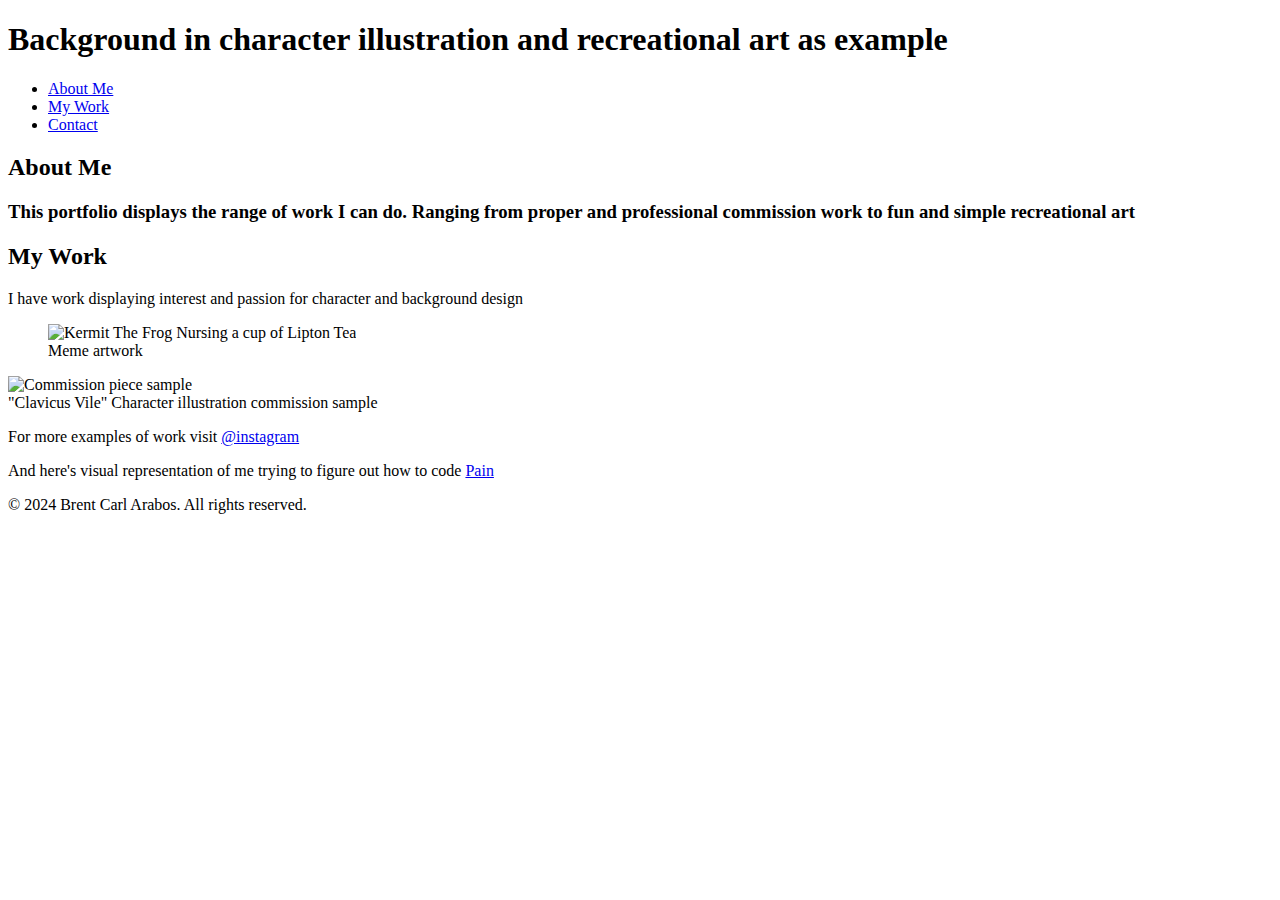
==== index.html @ 564f64f8 "Playing with hyphens for images" ====
<!DOCTYPE html>
<!-- Created by Brent Arabos -->
<html lang="en">
<head>
    <meta charset="UTF-8">
    <meta name="viewport" content="width=device-width, initial-scale=1.0">
    <title>Brent Arabos - Lab#1 Art Potfolio</title>
</head>
<body>
    <header>
        <h1> Background in character illustration and recreational art as example </h1>
        <nav>
            <ul> 
                <li><a href="#about">About Me</a></li>
                <li><a href="#work">My Work</a></li>
                <li><a href="#contact">Contact</a></li>
            </ul>
        </nav>
    </header>

    <main>
        <section id="about"> 
            <h2>About Me</h2>
            <h3> This portfolio displays the range of work I can do. Ranging from proper and professional commission work to fun and simple recreational art</h3>
        <aside>
        </aside>
        </section>
        <section id="work"> 
            <h2>My Work</h2>
            <p>I have work displaying interest and passion for character and background design</p>
            <figure>
                <img src="2nd-photo.jpg" alt="Kermit The Frog Nursing a cup of Lipton Tea">
                <figcaption> Meme artwork</figcaption>
            </figure>
                <img src="1st-photo.jpg" alt="Commission piece sample" height="400" width="300" >
                <figcaption> "Clavicus Vile" Character illustration commission sample</figcaption>
            <p> For more examples of work visit <a href="https://instagram.com/c_lutterhead?igshid=OGQ5ZDc2ODk2ZA%3D%3D&utm_source=qr">@instagram</a>
            </p>
            <p> And here's visual representation of me trying to figure out how to code <a href="https://giphy.com/gifs/hidethepainharold-pain-hide-7T33BLlB7NQrjozoRB/fullscreen">Pain</a> </p>
   </main>
    <footer> 
        <p>&copy; 2024 Brent Carl Arabos. All rights reserved.</p> 
    </footer>
</body>
</html>
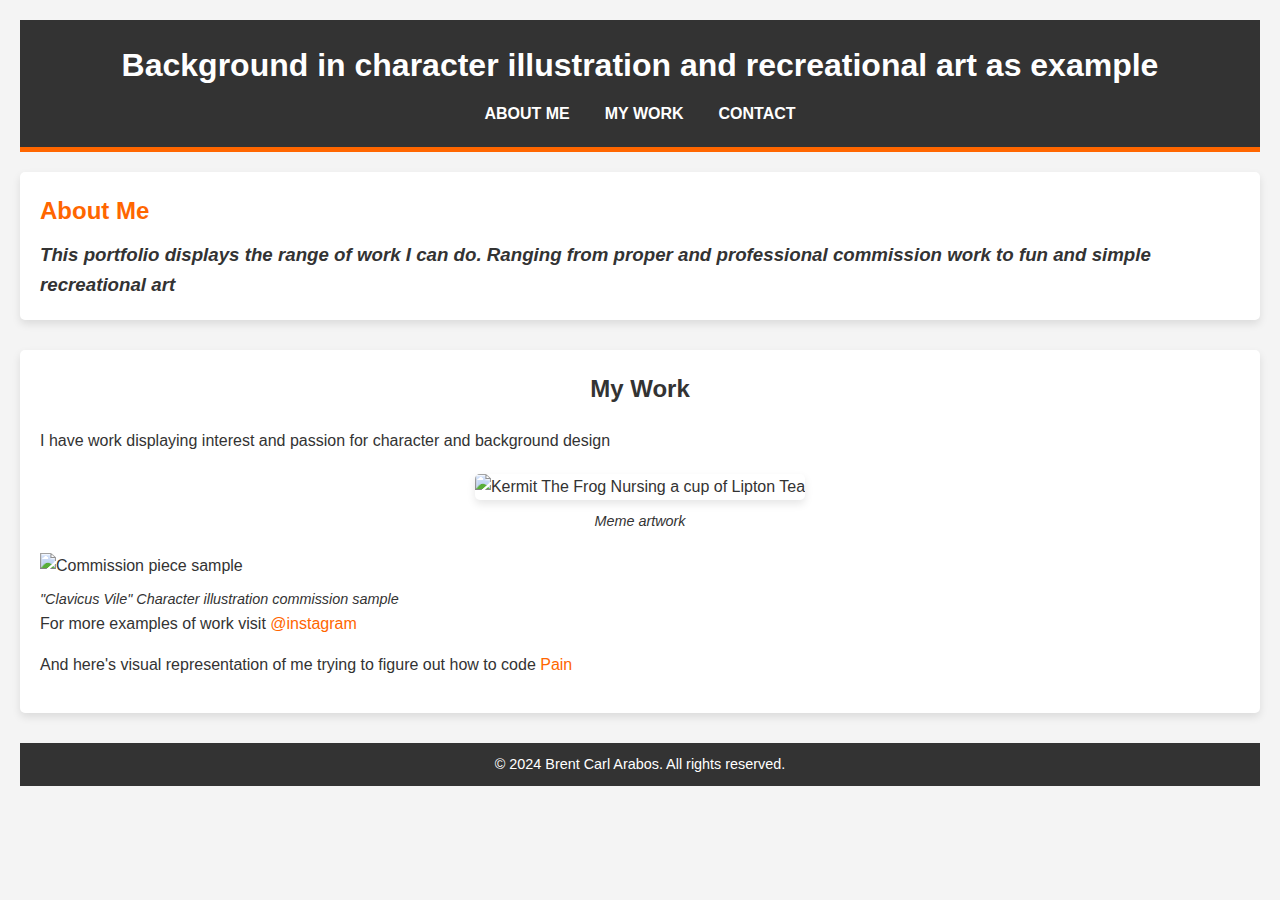
==== commit 67855f23: "File name correction" ====
--- a/index.html
+++ b/index.html
@@ -2,6 +2,7 @@
 <!-- Created by Brent Arabos -->
 <html lang="en">
 <head>
+    <link rel="stylesheet" href="CSS test 2.css">
     <meta charset="UTF-8">
     <meta name="viewport" content="width=device-width, initial-scale=1.0">
     <title>Brent Arabos - Lab#1 Art Potfolio</title>
--- a/CSS test 2.css
+++ b/CSS test 2.css
@@ -0,0 +1,139 @@
+/* General Reset */
+* {
+    margin: 0;
+    padding: 0;
+    box-sizing: border-box;
+}
+
+/* Body Styling */
+body {
+    font-family: Arial, sans-serif;
+    line-height: 1.6;
+    background-color: #f4f4f4;
+    color: #333;
+    padding: 20px;
+}
+
+/* Header Styling */
+header {
+    background-color: #333;
+    color: #fff;
+    text-align: center;
+    padding: 20px;
+    border-bottom: 5px solid #ff6600;
+}
+
+header h1 {
+    font-size: 2rem;
+    margin-bottom: 10px;
+}
+
+/* Navigation Styling */
+nav ul {
+    list-style: none;
+    display: flex;
+    justify-content: center;
+    gap: 15px;
+}
+
+nav ul li a {
+    text-decoration: none;
+    color: #fff;
+    font-weight: bold;
+    text-transform: uppercase;
+    padding: 5px 10px;
+    border-radius: 3px;
+    transition: background-color 0.3s ease;
+}
+
+nav ul li a:hover {
+    background-color: #ff6600;
+    color: #000;
+}
+
+/* Section Styling */
+main {
+    margin-top: 20px;
+}
+
+section {
+    margin-bottom: 30px;
+    padding: 20px;
+    background: #fff;
+    border-radius: 5px;
+    box-shadow: 0 4px 8px rgba(0, 0, 0, 0.1);
+}
+
+/* About Section */
+#about h2 {
+    color: #ff6600;
+    margin-bottom: 10px;
+}
+
+#about h3 {
+    font-style: italic;
+}
+
+/* Work Section */
+#work h2 {
+    text-align: center;
+    margin-bottom: 20px;
+    color: #333;
+}
+
+#work p {
+    margin-bottom: 15px;
+}
+
+figure {
+    margin: 20px auto;
+    text-align: center;
+}
+
+figure img {
+    max-width: 100%;
+    height: auto;
+    border-radius: 5px;
+    box-shadow: 0 4px 8px rgba(0, 0, 0, 0.1);
+}
+
+figcaption {
+    margin-top: 10px;
+    font-size: 0.9rem;
+    font-style: italic;
+}
+
+/* Footer Styling */
+footer {
+    text-align: center;
+    background-color: #333;
+    color: #fff;
+    padding: 10px;
+    margin-top: 20px;
+    font-size: 0.9rem;
+}
+
+/* Links Styling */
+a {
+    color: #ff6600;
+    text-decoration: none;
+}
+
+a:hover {
+    text-decoration: underline;
+}
+
+/* Responsiveness */
+@media (max-width: 768px) {
+    header h1 {
+        font-size: 1.5rem;
+    }
+
+    nav ul {
+        flex-direction: column;
+    }
+
+    nav ul li {
+        margin-bottom: 10px;
+    }
+}
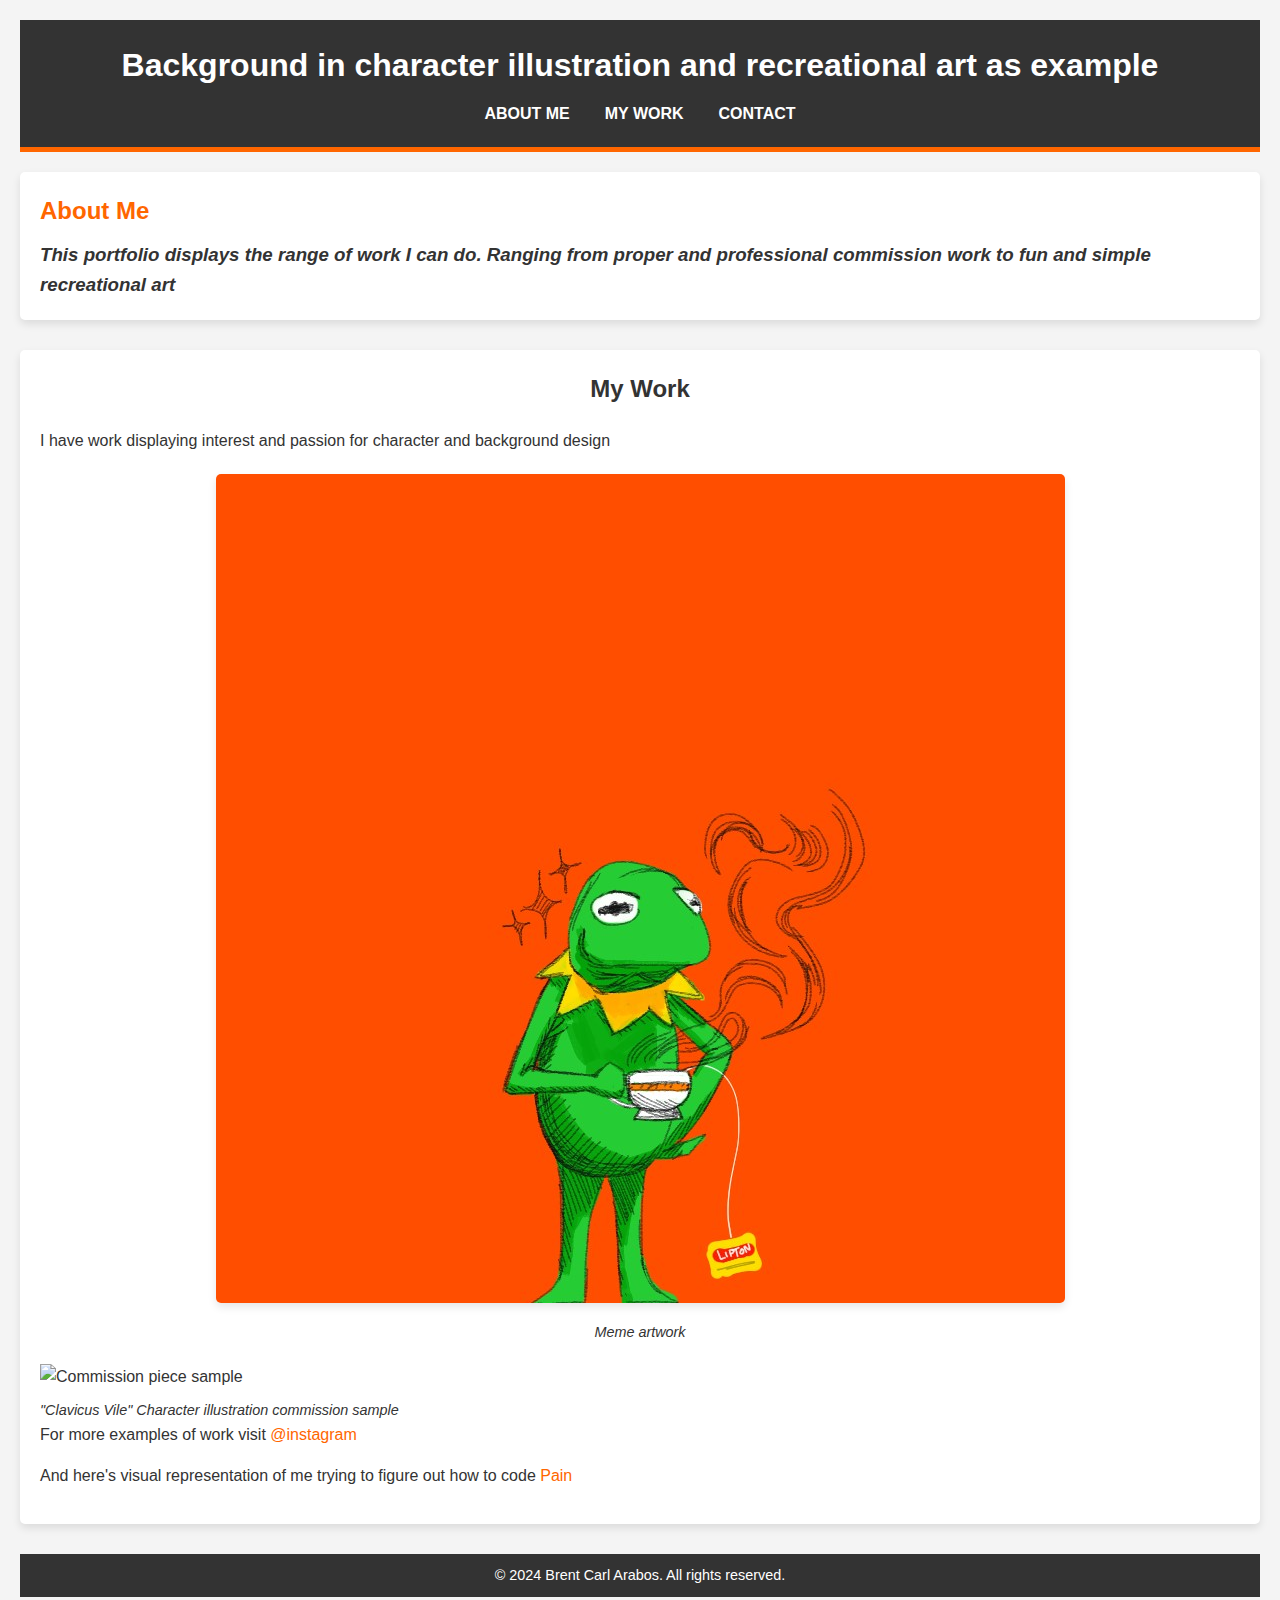
==== commit ec3f876c: "File naming fixes" ====
--- a/index.html
+++ b/index.html
@@ -2,7 +2,7 @@
 <!-- Created by Brent Arabos -->
 <html lang="en">
 <head>
-    <link rel="stylesheet" href="CSS test 2.css">
+    <link rel="stylesheet" href="CSS-test-2.css">
     <meta charset="UTF-8">
     <meta name="viewport" content="width=device-width, initial-scale=1.0">
     <title>Brent Arabos - Lab#1 Art Potfolio</title>
@@ -30,10 +30,10 @@
             <h2>My Work</h2>
             <p>I have work displaying interest and passion for character and background design</p>
             <figure>
-                <img src="2nd-photo.jpg" alt="Kermit The Frog Nursing a cup of Lipton Tea">
+                <img src="Images/2nd-photo.jpg" alt="Kermit The Frog Nursing a cup of Lipton Tea">
                 <figcaption> Meme artwork</figcaption>
             </figure>
-                <img src="1st-photo.jpg" alt="Commission piece sample" height="400" width="300" >
+                <img src="Images/1st-photo.jpg" alt="Commission piece sample" height="400" width="300" >
                 <figcaption> "Clavicus Vile" Character illustration commission sample</figcaption>
             <p> For more examples of work visit <a href="https://instagram.com/c_lutterhead?igshid=OGQ5ZDc2ODk2ZA%3D%3D&utm_source=qr">@instagram</a>
             </p>
--- a/CSS-test-2.css
+++ b/CSS-test-2.css
@@ -0,0 +1,139 @@
+/* General Reset */
+* {
+    margin: 0;
+    padding: 0;
+    box-sizing: border-box;
+}
+
+/* Body Styling */
+body {
+    font-family: Arial, sans-serif;
+    line-height: 1.6;
+    background-color: #f4f4f4;
+    color: #333;
+    padding: 20px;
+}
+
+/* Header Styling */
+header {
+    background-color: #333;
+    color: #fff;
+    text-align: center;
+    padding: 20px;
+    border-bottom: 5px solid #ff6600;
+}
+
+header h1 {
+    font-size: 2rem;
+    margin-bottom: 10px;
+}
+
+/* Navigation Styling */
+nav ul {
+    list-style: none;
+    display: flex;
+    justify-content: center;
+    gap: 15px;
+}
+
+nav ul li a {
+    text-decoration: none;
+    color: #fff;
+    font-weight: bold;
+    text-transform: uppercase;
+    padding: 5px 10px;
+    border-radius: 3px;
+    transition: background-color 0.3s ease;
+}
+
+nav ul li a:hover {
+    background-color: #ff6600;
+    color: #000;
+}
+
+/* Section Styling */
+main {
+    margin-top: 20px;
+}
+
+section {
+    margin-bottom: 30px;
+    padding: 20px;
+    background: #fff;
+    border-radius: 5px;
+    box-shadow: 0 4px 8px rgba(0, 0, 0, 0.1);
+}
+
+/* About Section */
+#about h2 {
+    color: #ff6600;
+    margin-bottom: 10px;
+}
+
+#about h3 {
+    font-style: italic;
+}
+
+/* Work Section */
+#work h2 {
+    text-align: center;
+    margin-bottom: 20px;
+    color: #333;
+}
+
+#work p {
+    margin-bottom: 15px;
+}
+
+figure {
+    margin: 20px auto;
+    text-align: center;
+}
+
+figure img {
+    max-width: 100%;
+    height: auto;
+    border-radius: 5px;
+    box-shadow: 0 4px 8px rgba(0, 0, 0, 0.1);
+}
+
+figcaption {
+    margin-top: 10px;
+    font-size: 0.9rem;
+    font-style: italic;
+}
+
+/* Footer Styling */
+footer {
+    text-align: center;
+    background-color: #333;
+    color: #fff;
+    padding: 10px;
+    margin-top: 20px;
+    font-size: 0.9rem;
+}
+
+/* Links Styling */
+a {
+    color: #ff6600;
+    text-decoration: none;
+}
+
+a:hover {
+    text-decoration: underline;
+}
+
+/* Responsiveness */
+@media (max-width: 768px) {
+    header h1 {
+        font-size: 1.5rem;
+    }
+
+    nav ul {
+        flex-direction: column;
+    }
+
+    nav ul li {
+        margin-bottom: 10px;
+    }
+}
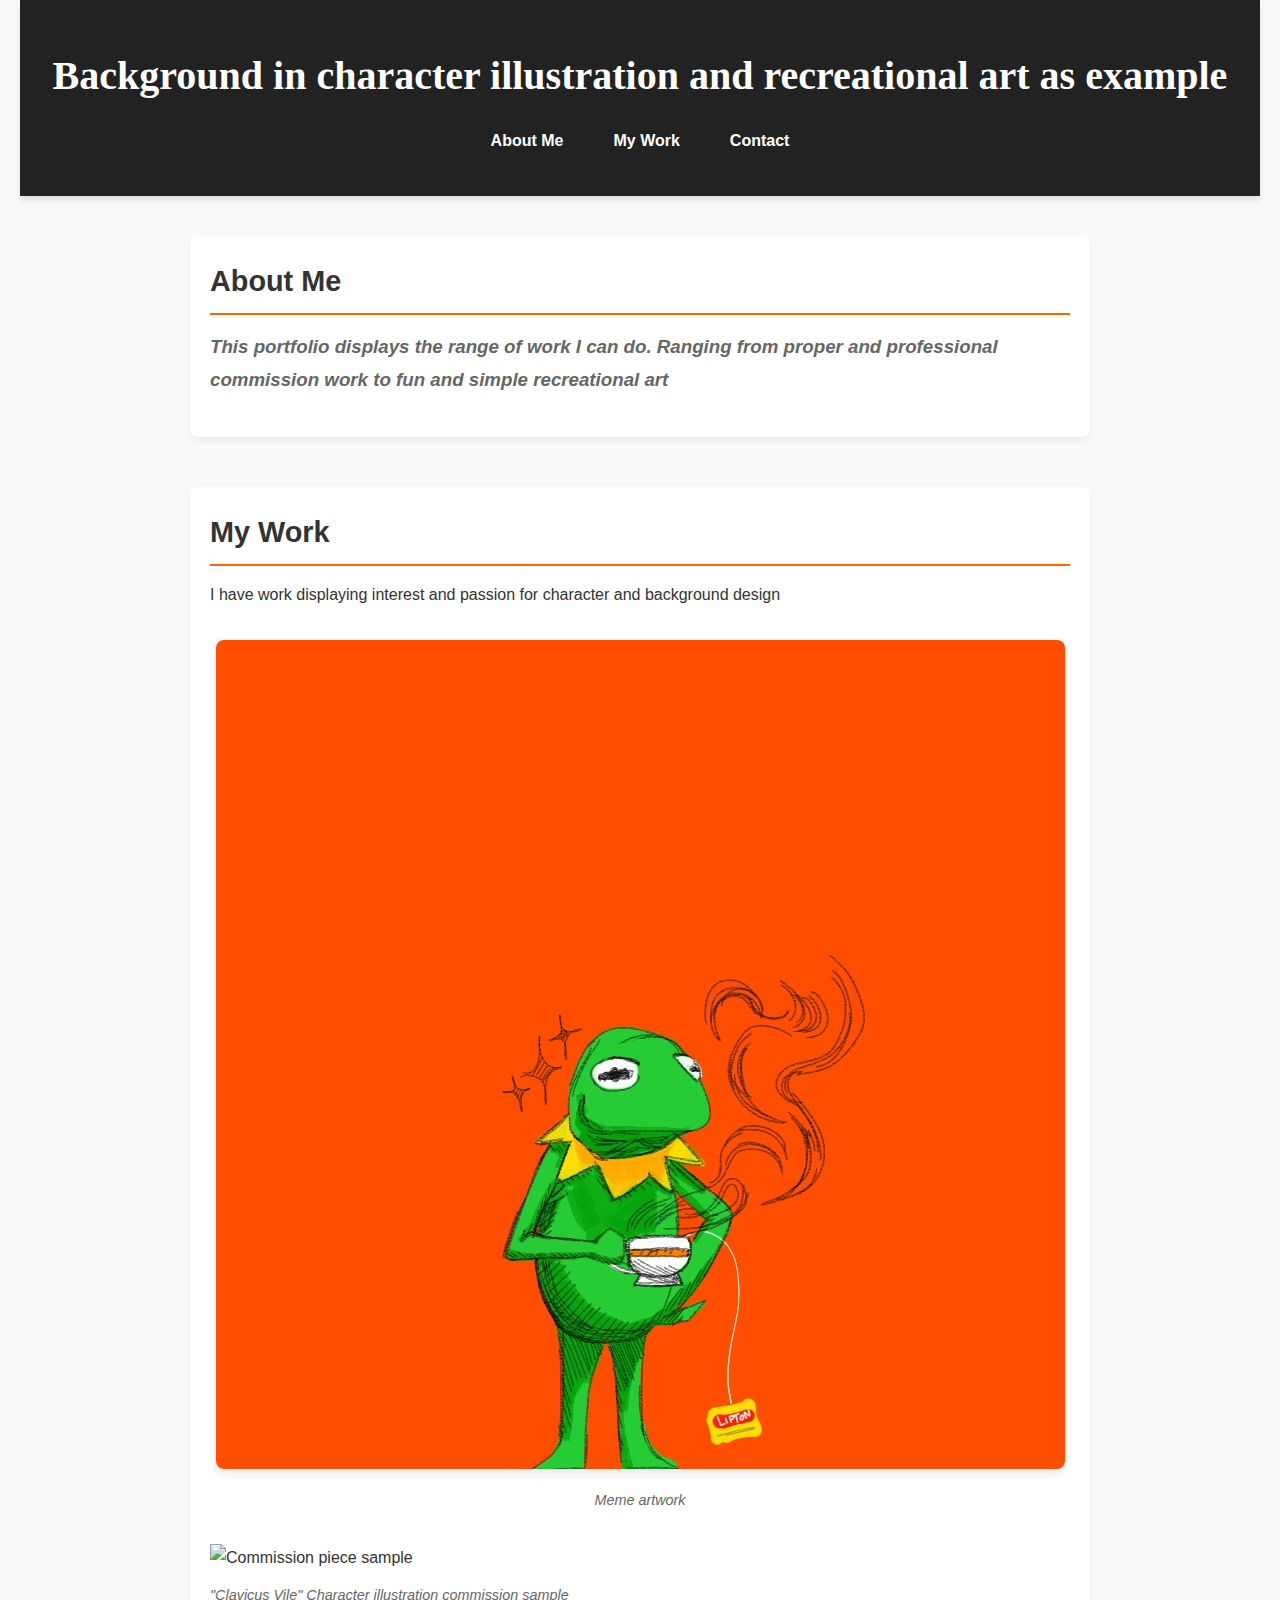
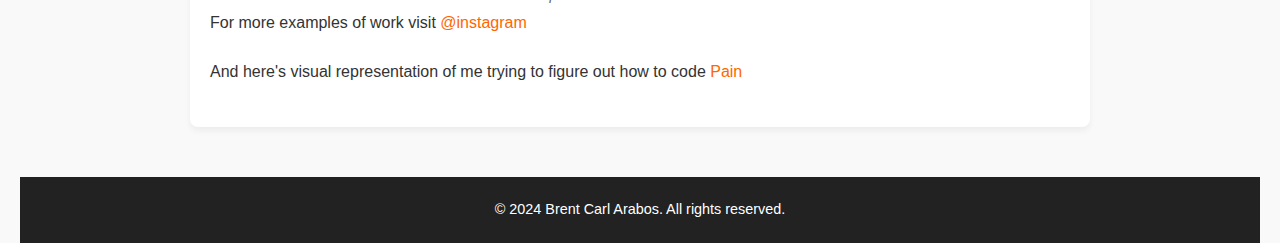
==== commit 1345f039: "Update indext.html" ====
--- a/index.html
+++ b/index.html
@@ -3,6 +3,7 @@
 <html lang="en">
 <head>
     <link rel="stylesheet" href="CSS-test-2.css">
+    <script defer src="js/script.js"></script>
     <meta charset="UTF-8">
     <meta name="viewport" content="width=device-width, initial-scale=1.0">
     <title>Brent Arabos - Lab#1 Art Potfolio</title>
--- a/CSS-test-2.css
+++ b/CSS-test-2.css
@@ -7,110 +7,134 @@
 
 /* Body Styling */
 body {
-    font-family: Arial, sans-serif;
-    line-height: 1.6;
-    background-color: #f4f4f4;
+    font-family: 'Open Sans', sans-serif;
+    line-height: 1.8;
+    background-color: #f9f9f9;
     color: #333;
-    padding: 20px;
+    padding: 0 20px;
 }
 
 /* Header Styling */
 header {
-    background-color: #333;
+    background-color: #222;
     color: #fff;
     text-align: center;
-    padding: 20px;
-    border-bottom: 5px solid #ff6600;
+    padding: 40px 20px;
+    box-shadow: 0 4px 6px rgba(0, 0, 0, 0.1);
 }
 
 header h1 {
-    font-size: 2rem;
-    margin-bottom: 10px;
+    font-size: 2.5rem;
+    font-family: 'Roboto Slab', serif;
+    margin-bottom: 15px;
 }
 
-/* Navigation Styling */
 nav ul {
     list-style: none;
     display: flex;
     justify-content: center;
-    gap: 15px;
+    gap: 20px;
+    margin-top: 15px;
 }
 
 nav ul li a {
     text-decoration: none;
     color: #fff;
-    font-weight: bold;
-    text-transform: uppercase;
-    padding: 5px 10px;
-    border-radius: 3px;
-    transition: background-color 0.3s ease;
+    font-weight: 600;
+    padding: 5px 15px;
+    border-radius: 4px;
+    transition: all 0.3s ease;
 }
 
 nav ul li a:hover {
     background-color: #ff6600;
-    color: #000;
+    color: #fff;
 }
 
-/* Section Styling */
+/* Main Content Styling */
 main {
-    margin-top: 20px;
+    max-width: 900px;
+    margin: 40px auto;
 }
 
 section {
-    margin-bottom: 30px;
+    margin-bottom: 50px;
     padding: 20px;
     background: #fff;
-    border-radius: 5px;
-    box-shadow: 0 4px 8px rgba(0, 0, 0, 0.1);
+    border-radius: 8px;
+    box-shadow: 0 4px 6px rgba(0, 0, 0, 0.05);
+    transition: transform 0.2s ease;
+}
+
+section:hover {
+    transform: translateY(-5px);
+}
+
+section h2 {
+    font-size: 1.8rem;
+    color: #333;
+    margin-bottom: 15px;
+    border-bottom: 2px solid #ff6600;
+    padding-bottom: 5px;
+}
+
+section p {
+    font-size: 1rem;
+    margin-bottom: 20px;
 }
 
 /* About Section */
-#about h2 {
-    color: #ff6600;
-    margin-bottom: 10px;
-}
-
 #about h3 {
     font-style: italic;
+    color: #666;
+    margin-bottom: 20px;
 }
 
 /* Work Section */
-#work h2 {
-    text-align: center;
-    margin-bottom: 20px;
-    color: #333;
-}
-
-#work p {
-    margin-bottom: 15px;
-}
-
 figure {
-    margin: 20px auto;
+    margin: 30px 0;
     text-align: center;
 }
 
 figure img {
     max-width: 100%;
     height: auto;
-    border-radius: 5px;
-    box-shadow: 0 4px 8px rgba(0, 0, 0, 0.1);
+    border-radius: 8px;
+    box-shadow: 0 4px 10px rgba(0, 0, 0, 0.1);
+    transition: transform 0.3s ease, box-shadow 0.3s ease;
+}
+
+figure img:hover {
+    transform: scale(1.05);
+    box-shadow: 0 6px 15px rgba(0, 0, 0, 0.2);
 }
 
 figcaption {
     margin-top: 10px;
     font-size: 0.9rem;
     font-style: italic;
+    color: #666;
 }
 
 /* Footer Styling */
 footer {
     text-align: center;
-    background-color: #333;
+    background-color: #222;
     color: #fff;
-    padding: 10px;
-    margin-top: 20px;
+    padding: 20px;
+    margin-top: 50px;
     font-size: 0.9rem;
+    font-family: 'Roboto', sans-serif;
+}
+
+footer a {
+    color: #ff6600;
+    text-decoration: none;
+    font-weight: bold;
+}
+
+footer a:hover {
+    text-decoration: underline;
 }
 
 /* Links Styling */
@@ -126,14 +150,23 @@
 /* Responsiveness */
 @media (max-width: 768px) {
     header h1 {
-        font-size: 1.5rem;
+        font-size: 2rem;
     }
 
     nav ul {
         flex-direction: column;
+        gap: 10px;
     }
 
-    nav ul li {
-        margin-bottom: 10px;
+    main {
+        padding: 0 10px;
+    }
+
+    section h2 {
+        font-size: 1.5rem;
+    }
+
+    section p {
+        font-size: 0.9rem;
     }
 }
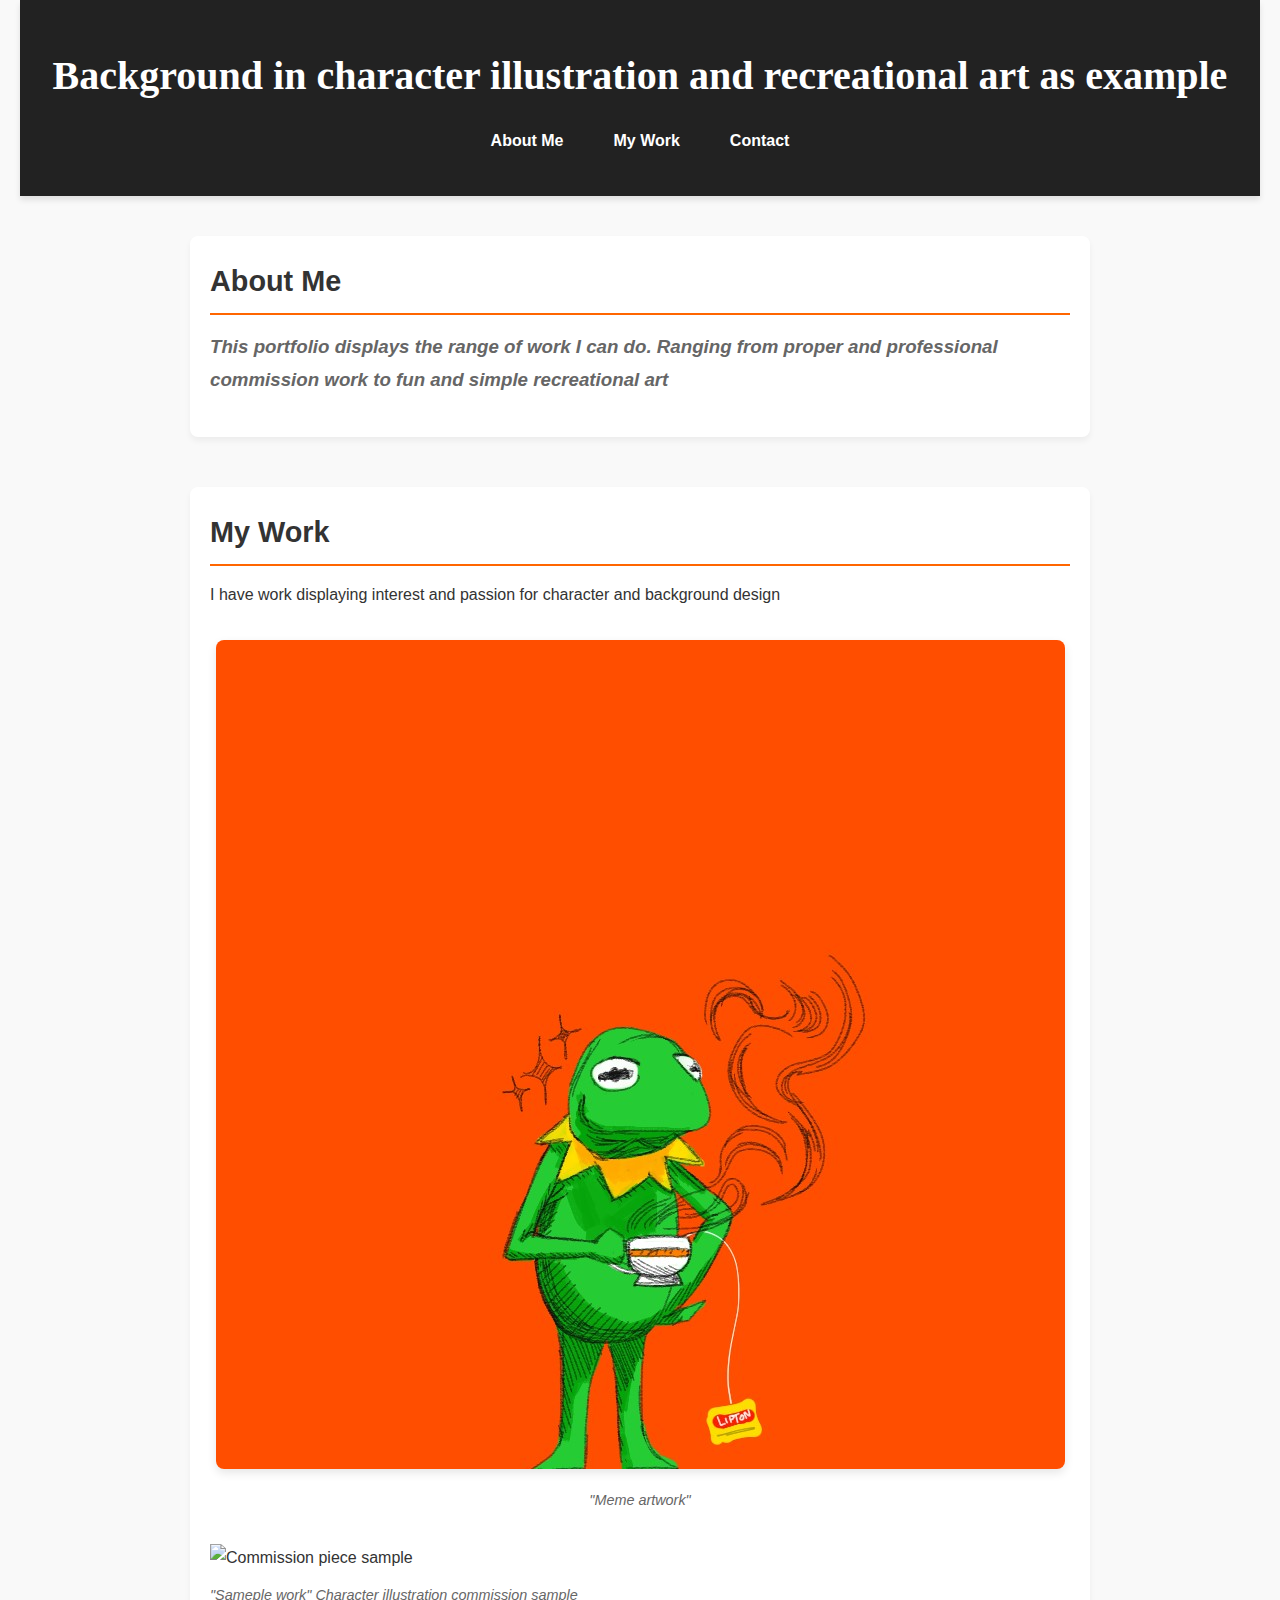
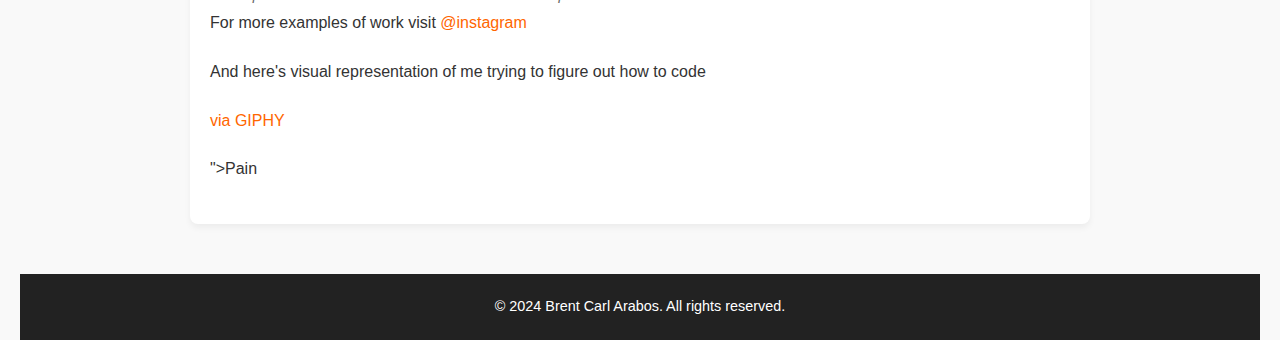
==== commit 1f601014: "Update index.html" ====
--- a/index.html
+++ b/index.html
@@ -6,7 +6,7 @@
     <script defer src="js/script.js"></script>
     <meta charset="UTF-8">
     <meta name="viewport" content="width=device-width, initial-scale=1.0">
-    <title>Brent Arabos - Lab#1 Art Potfolio</title>
+    <title>Brent Arabos - Lab#1 Homepage</title>
 </head>
 <body>
     <header>
@@ -32,13 +32,13 @@
             <p>I have work displaying interest and passion for character and background design</p>
             <figure>
                 <img src="Images/2nd-photo.jpg" alt="Kermit The Frog Nursing a cup of Lipton Tea">
-                <figcaption> Meme artwork</figcaption>
+                <figcaption> "Meme artwork"</figcaption>
             </figure>
                 <img src="Images/1st-photo.jpg" alt="Commission piece sample" height="400" width="300" >
-                <figcaption> "Clavicus Vile" Character illustration commission sample</figcaption>
+                <figcaption> "Sameple work" Character illustration commission sample</figcaption>
             <p> For more examples of work visit <a href="https://instagram.com/c_lutterhead?igshid=OGQ5ZDc2ODk2ZA%3D%3D&utm_source=qr">@instagram</a>
             </p>
-            <p> And here's visual representation of me trying to figure out how to code <a href="https://giphy.com/gifs/hidethepainharold-pain-hide-7T33BLlB7NQrjozoRB/fullscreen">Pain</a> </p>
+            <p> And here's visual representation of me trying to figure out how to code <a href="https://giphy.com/gifs/60secdocs-meme-famous-fame-4J0tb0Vk0NR0ZxSklC" width="480" height="480" style="" frameBorder="0" class="giphy-embed" allowFullScreen></iframe><p><a href="https://giphy.com/gifs/60secdocs-meme-famous-fame-4J0tb0Vk0NR0ZxSklC">via GIPHY</a></p>">Pain</a> </p>
    </main>
     <footer> 
         <p>&copy; 2024 Brent Carl Arabos. All rights reserved.</p> 
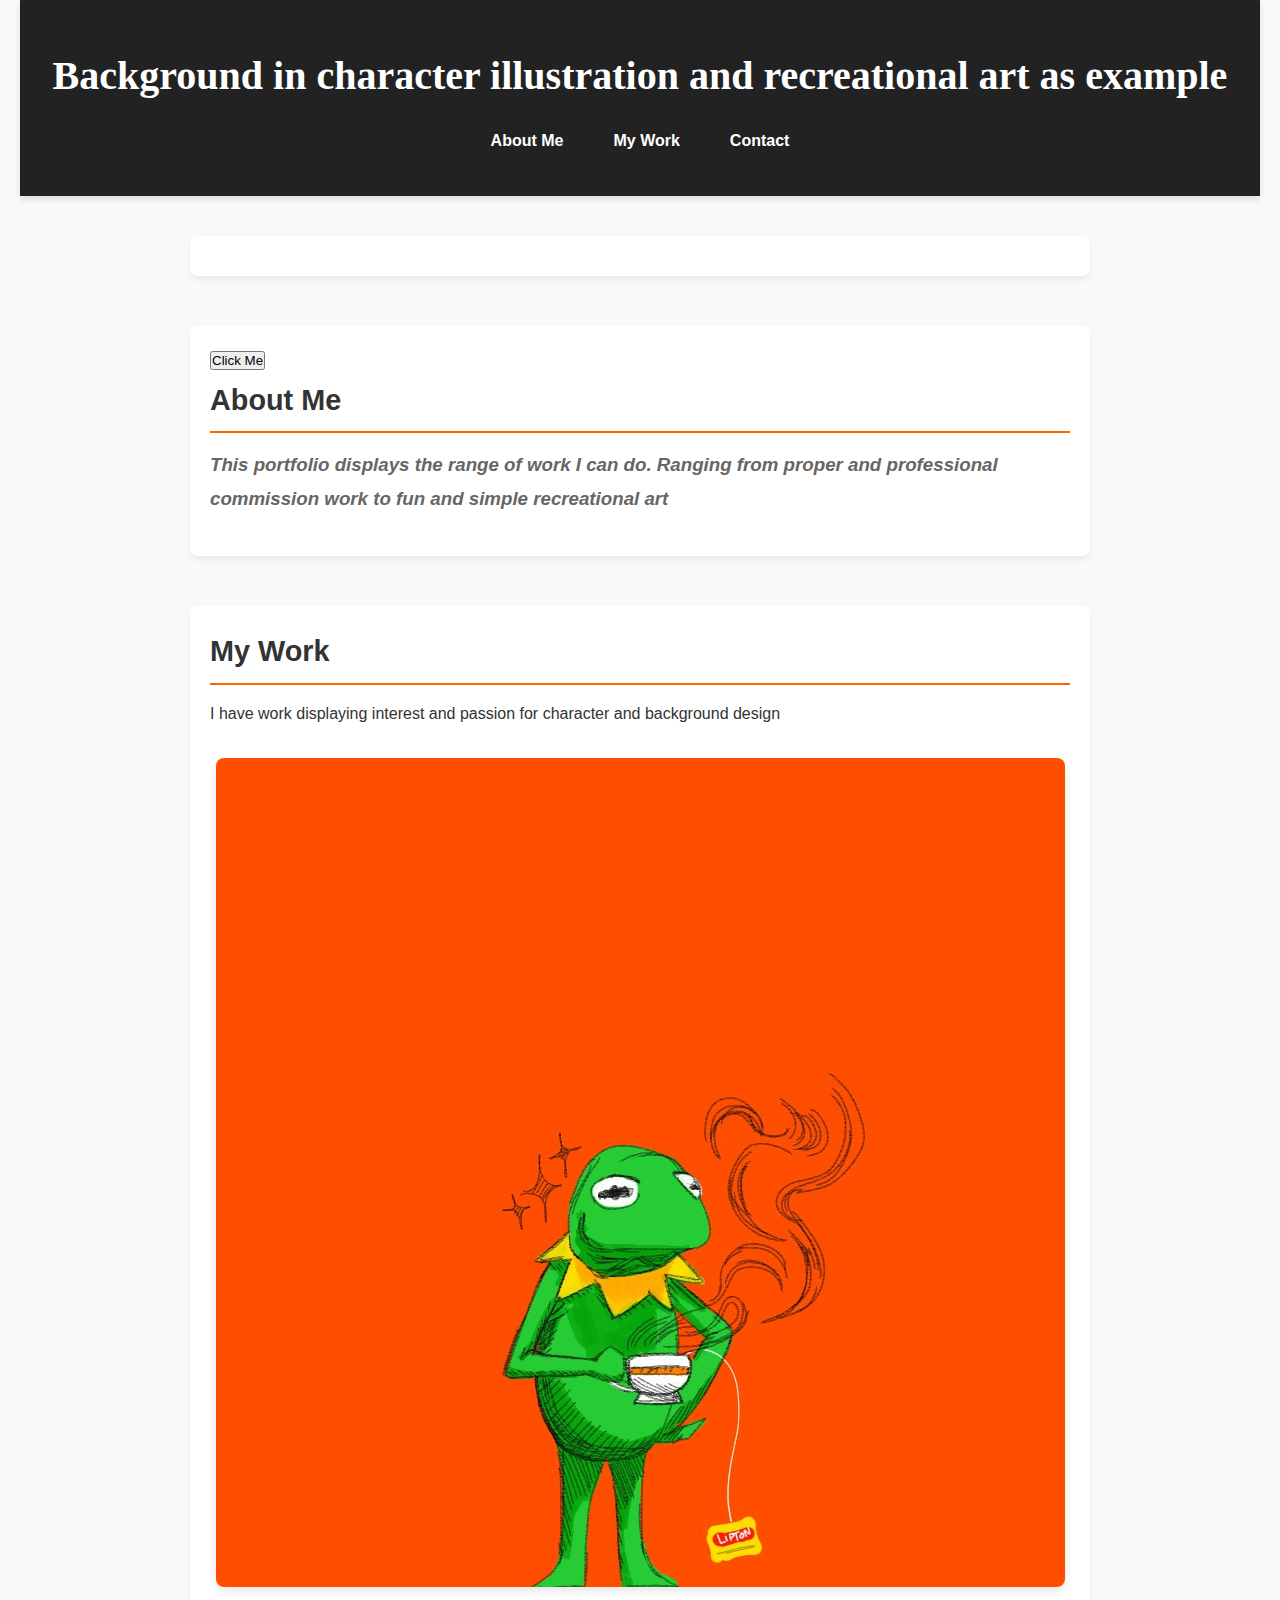
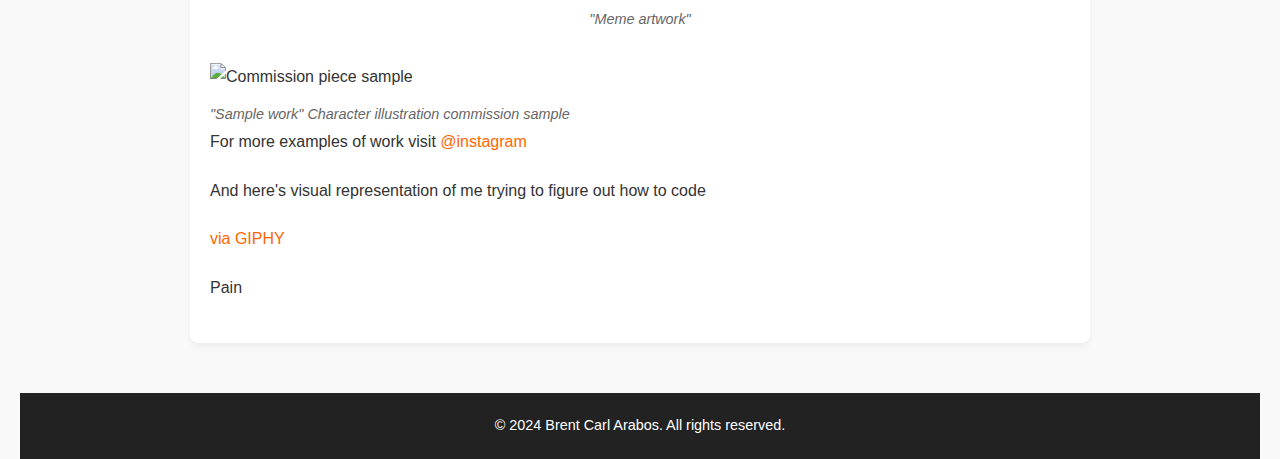
==== commit 06e320cd: "Lab 3" ====
--- a/index.html
+++ b/index.html
@@ -1,7 +1,7 @@
 <!DOCTYPE html>
 <!-- Created by Brent Arabos -->
 <html lang="en">
-<head>
+<head id="header">
     <link rel="stylesheet" href="CSS-test-2.css">
     <script defer src="js/script.js"></script>
     <meta charset="UTF-8">
@@ -21,7 +21,10 @@
     </header>
 
     <main>
+        <section id="greeting"></section>
         <section id="about"> 
+            <button id="btn-alert">Click Me</button>
+            <ol id="numbers"></ol>
             <h2>About Me</h2>
             <h3> This portfolio displays the range of work I can do. Ranging from proper and professional commission work to fun and simple recreational art</h3>
         <aside>
@@ -35,12 +38,12 @@
                 <figcaption> "Meme artwork"</figcaption>
             </figure>
                 <img src="Images/1st-photo.jpg" alt="Commission piece sample" height="400" width="300" >
-                <figcaption> "Sameple work" Character illustration commission sample</figcaption>
+                <figcaption> "Sample work" Character illustration commission sample</figcaption>
             <p> For more examples of work visit <a href="https://instagram.com/c_lutterhead?igshid=OGQ5ZDc2ODk2ZA%3D%3D&utm_source=qr">@instagram</a>
             </p>
-            <p> And here's visual representation of me trying to figure out how to code <a href="https://giphy.com/gifs/60secdocs-meme-famous-fame-4J0tb0Vk0NR0ZxSklC" width="480" height="480" style="" frameBorder="0" class="giphy-embed" allowFullScreen></iframe><p><a href="https://giphy.com/gifs/60secdocs-meme-famous-fame-4J0tb0Vk0NR0ZxSklC">via GIPHY</a></p>">Pain</a> </p>
+            <p> And here's visual representation of me trying to figure out how to code <a href="https://giphy.com/gifs/60secdocs-meme-famous-fame-4J0tb0Vk0NR0ZxSklC" width="480" height="480" style="" frameBorder="0" class="giphy-embed" allowFullScreen></iframe><p><a href="https://giphy.com/gifs/60secdocs-meme-famous-fame-4J0tb0Vk0NR0ZxSklC">via GIPHY</a></p>Pain</a> </p>
    </main>
-    <footer> 
+    <footer id="footer">
         <p>&copy; 2024 Brent Carl Arabos. All rights reserved.</p> 
     </footer>
 </body>
--- a/CSS-test-2.css
+++ b/CSS-test-2.css
@@ -55,6 +55,30 @@
 main {
     max-width: 900px;
     margin: 40px auto;
+}
+
+.morning {
+    background-color: #ffe6b3;
+    color: #333;
+    padding: 10px;
+    text-align: center;
+    border-radius: 5px;
+}
+
+.afternoon {
+    background-color: #ffcc99;
+    color: #333;
+    padding: 10px;
+    text-align: center;
+    border-radius: 5px;
+}
+
+.evening {
+    background-color: #333;
+    color: #fff;
+    padding: 10px;
+    text-align: center;
+    border-radius: 5px;
 }
 
 section {
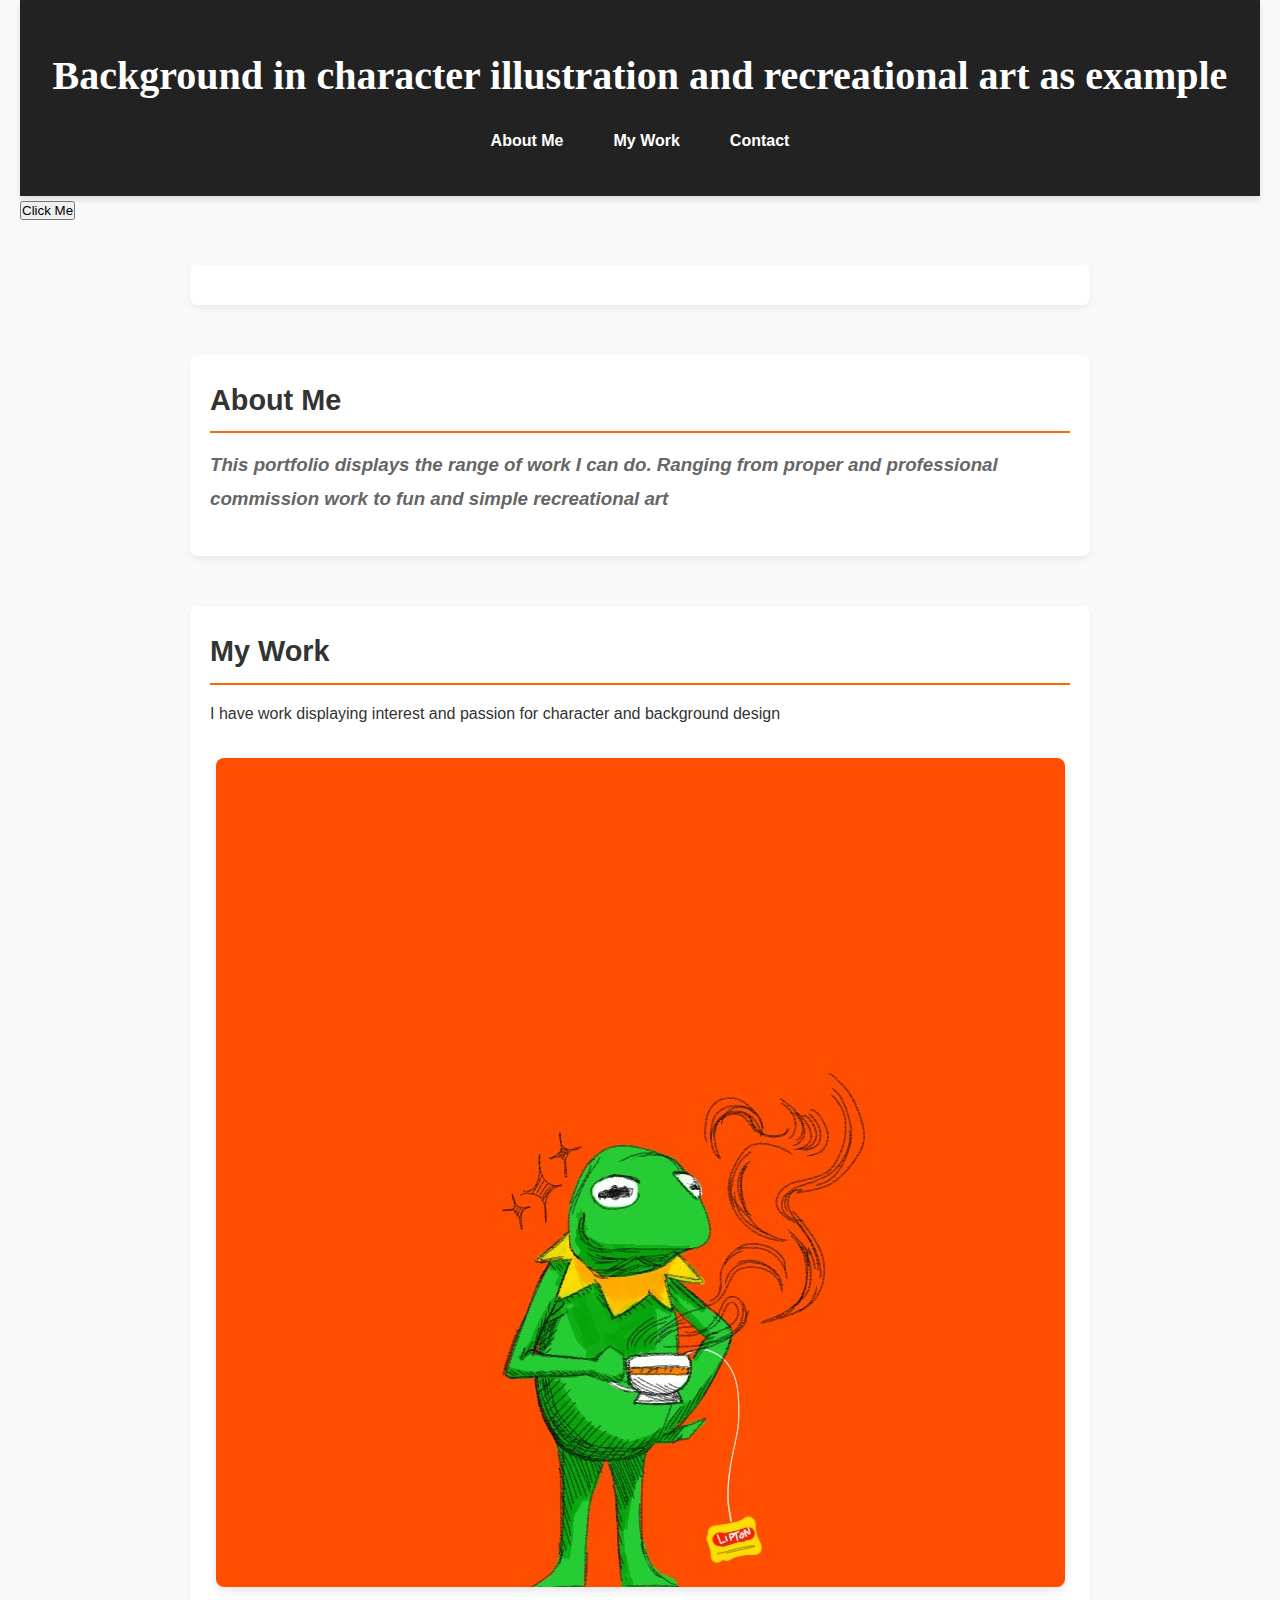
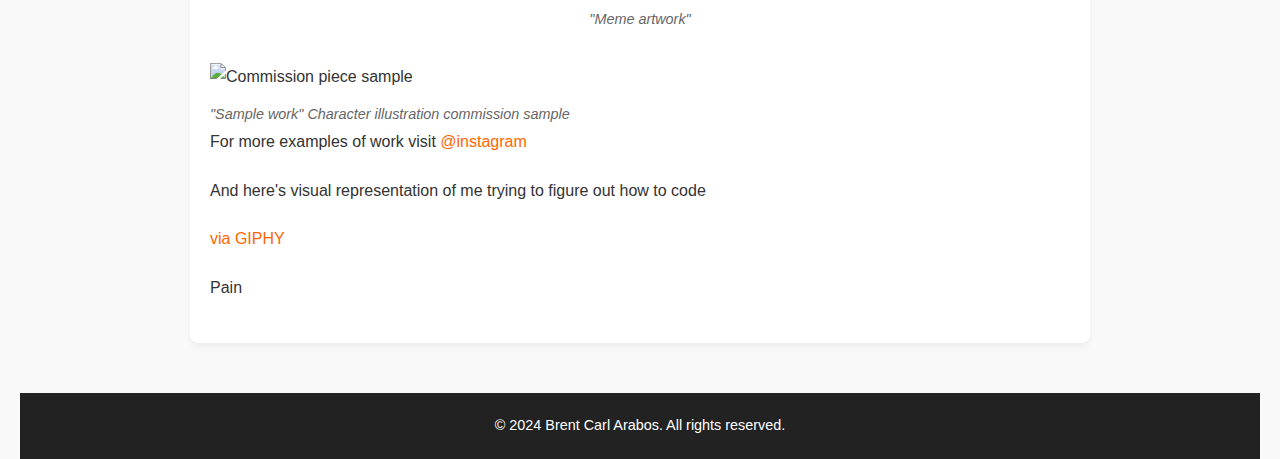
==== commit e00bfd3f: "Update Html" ====
--- a/index.html
+++ b/index.html
@@ -19,12 +19,11 @@
             </ul>
         </nav>
     </header>
-
+    <ol id="numbers"></ol>
+    <button id="btn-alert">Click Me</button>
     <main>
         <section id="greeting"></section>
         <section id="about"> 
-            <button id="btn-alert">Click Me</button>
-            <ol id="numbers"></ol>
             <h2>About Me</h2>
             <h3> This portfolio displays the range of work I can do. Ranging from proper and professional commission work to fun and simple recreational art</h3>
         <aside>
